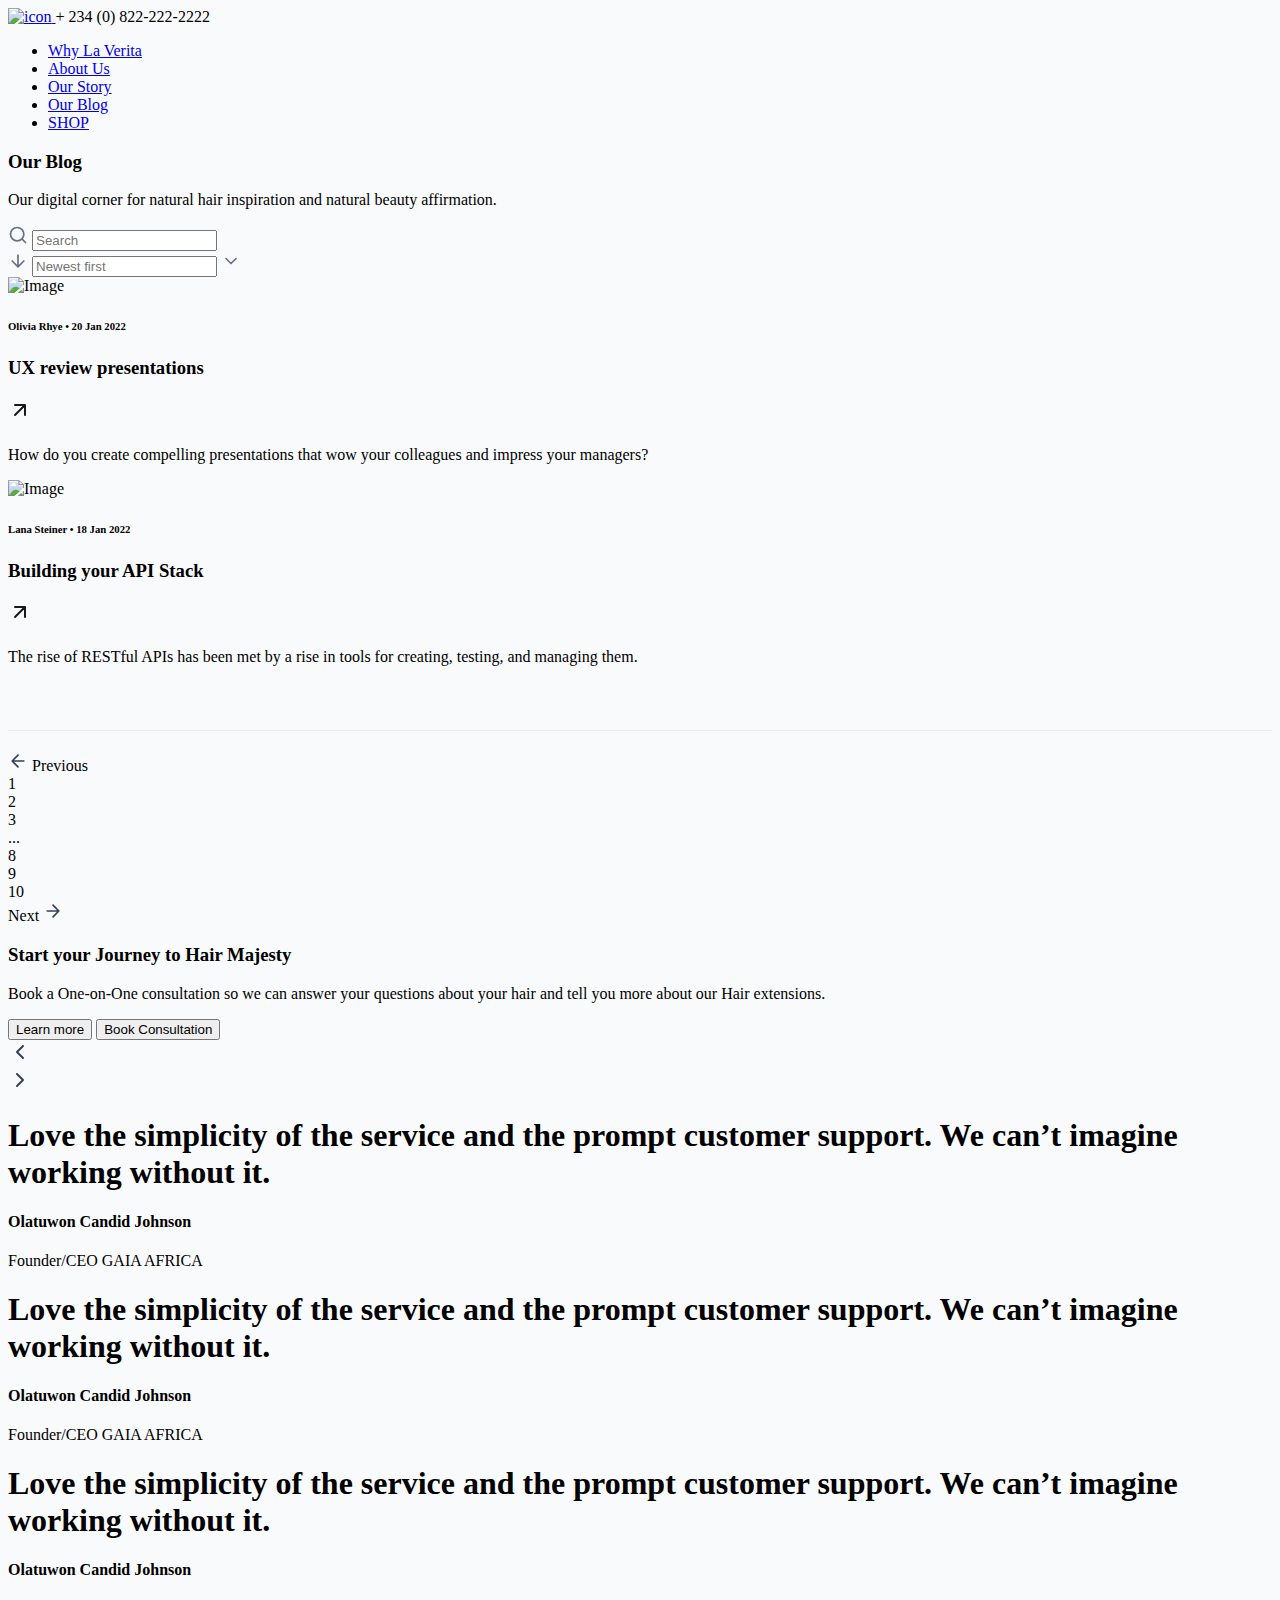
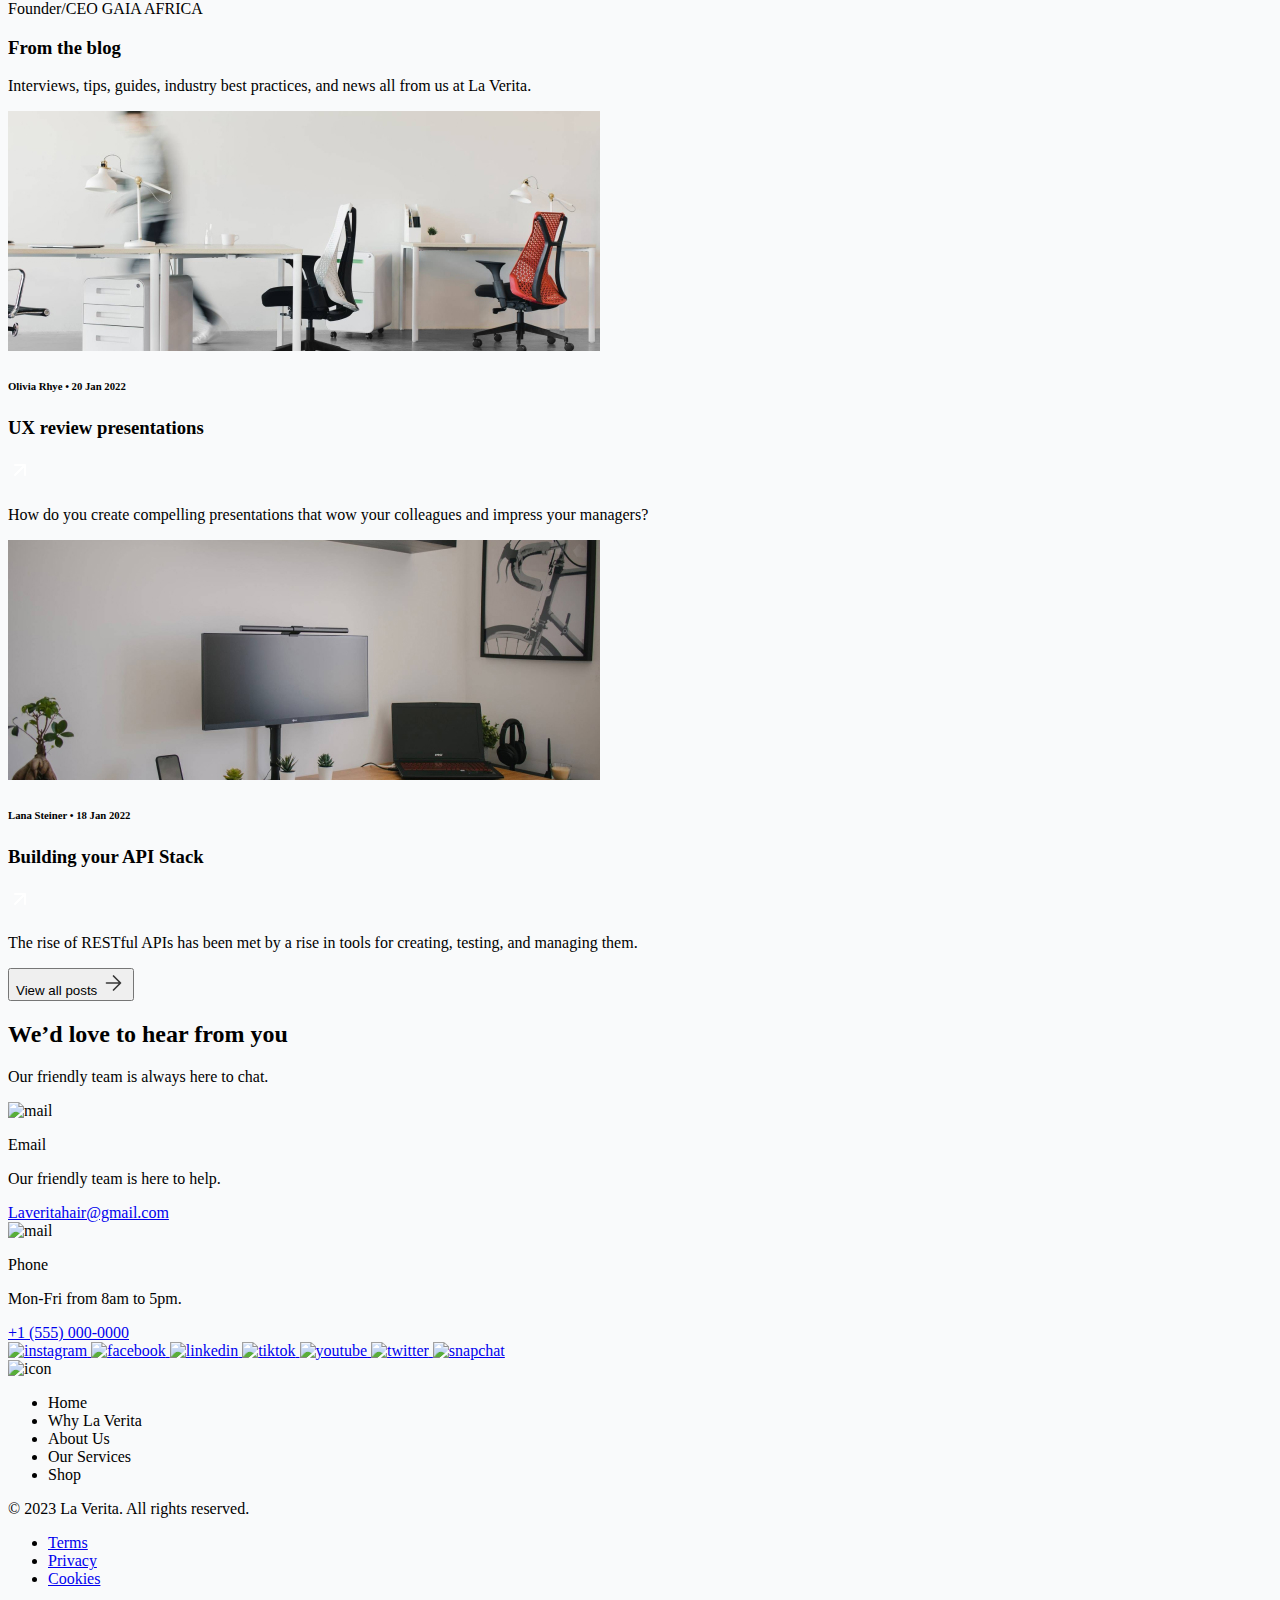
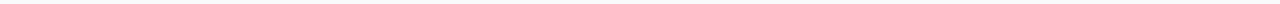
==== blog.html @ c8267133 "adding the pictures" ====
<!DOCTYPE html>
<html lang="en">
  <head>
    <meta charset="UTF-8" />
    <meta http-equiv="X-UA-Compatible" content="IE=edge" />
    <meta name="viewport" content="width=device-width, initial-scale=1.0" />
    <link rel="stylesheet" href="styles.css" />
    <title>La Verita Website</title>
    <link rel="stylesheet" href="./css/owl.carousel.css">
    <link rel="stylesheet" href="./css/owl.theme.css">
  </head>
  <body style="background-color:#F9FAFB;">
    
    <nav id="blognav">
        <div class="div_1">
            <a href="index.html" class="sitelogo">
              <img src="./images/icon.png" alt="icon" class="top-icon" />
            </a>
            <span>+ 234 (0) 822-222-2222</span>
        </div>
          <div>
            <ul>
              <li><a href="./Why.html">Why La Verita</a></li>
              <li><a href="./About.html">About Us</a></li>
              <li><a href="./story.html">Our Story</a></li>
              <li><a href="blog.html">Our Blog</a></li>
              <li><a href="Shop.html">SHOP</a></li>
            </ul>
        </div>
    </nav>
    
    <div class="blogcontainer">
        <div id="blogheader">
            <div class="blogheader_div_one">
                <h3>Our Blog</h3>
            </div>
            <p>Our digital corner for natural hair inspiration and natural beauty affirmation.</p>
        </div>
        <div id="blogmain">
            <div class="blogmain_div_1">
                <div class="searchcontainer">
                    <svg xmlns="http://www.w3.org/2000/svg" width="20" height="20" viewBox="0 0 20 20" fill="none">
                        <path d="M17.5 17.5L13.875 13.875M15.8333 9.16667C15.8333 12.8486 12.8486 15.8333 9.16667 15.8333C5.48477 15.8333 2.5 12.8486 2.5 9.16667C2.5 5.48477 5.48477 2.5 9.16667 2.5C12.8486 2.5 15.8333 5.48477 15.8333 9.16667Z" stroke="#667085" stroke-width="1.66667" stroke-linecap="round" stroke-linejoin="round"/>
                    </svg>
                    <input type="text" placeholder="Search" />
                </div>
                <div class="filtercontainer">
                    <svg xmlns="http://www.w3.org/2000/svg" width="20" height="20" viewBox="0 0 20 20" fill="none">
                        <path d="M9.99935 4.16666V15.8333M9.99935 15.8333L15.8327 9.99999M9.99935 15.8333L4.16602 9.99999" stroke="#667085" stroke-width="1.66667" stroke-linecap="round" stroke-linejoin="round"/>
                      </svg>
                    <input type="text" placeholder="Newest first" />
                    <svg xmlns="http://www.w3.org/2000/svg" width="20" height="20" viewBox="0 0 20 20" fill="none">
                        <path d="M5 7.5L10 12.5L15 7.5" stroke="#667085" stroke-width="1.66667" stroke-linecap="round" stroke-linejoin="round"/>
                    </svg>
                </div>
            </div>
            <div class="blogmain_div_2">
                <div class="articlecontainer">
                    <div class="articleimage">
                        <img src="/images/Image.png" alt="Image" />
                    </div>
                    <div class="articlecontents">
                        <h6>Olivia Rhye • 20 Jan 2022</h6>
                        <div>
                            <h3>UX review presentations<h3>
                            <svg xmlns="http://www.w3.org/2000/svg" width="24" height="24" viewBox="0 0 24 24" fill="none">
                                <path d="M7 17L17 7M17 7H7M17 7V17" stroke="#191919" stroke-width="2" stroke-linecap="round" stroke-linejoin="round"/>
                            </svg>
                        </div>
                        <p>How do you create compelling presentations that wow your colleagues and impress your managers?</p>
                    </div>
                </div>
                <div class="articlecontainer">
                    <div class="articleimage">
                        <img src="/images/Image (1).png" alt="Image" />
                    </div>
                    <div class="articlecontents">
                        <h6>Lana Steiner • 18 Jan 2022</h6>
                        <div>
                            <h3>Building your API Stack<h3>
                            <svg xmlns="http://www.w3.org/2000/svg" width="24" height="24" viewBox="0 0 24 24" fill="none">
                                <path d="M7 17L17 7M17 7H7M17 7V17" stroke="#191919" stroke-width="2" stroke-linecap="round" stroke-linejoin="round"/>
                            </svg>
                        </div>
                        <p>The rise of RESTful APIs has been met by a rise in tools for creating, testing, and managing them.</p>
                    </div>
                </div>
            </div>
            <div style="background-color: #EAECF0; height: 1px; margin-bottom: 20px; margin-top: 64px;"></div>
            <div class="paginationbox">
                <div class="pagination_div_1">
                    <svg xmlns="http://www.w3.org/2000/svg" width="20" height="20" viewBox="0 0 20 20" fill="none">
                        <path d="M15.8327 10H4.16602M4.16602 10L9.99935 15.8334M4.16602 10L9.99935 4.16669" stroke="#344054" stroke-width="1.67" stroke-linecap="round" stroke-linejoin="round"/>
                    </svg>
                    <span>Previous</span>
                </div>
                <div class="pagination_div_2">
                    <div class="active">1</div>
                    <div>2</div>
                    <div>3</div>
                    <div>...</div>
                    <div>8</div>
                    <div>9</div>
                    <div>10</div>
                </div>
                <div class="pagination_div_3">
                    <span>Next</span>
                    <svg xmlns="http://www.w3.org/2000/svg" width="20" height="20" viewBox="0 0 20 20" fill="none">
                        <path d="M4.16602 10H15.8327M15.8327 10L9.99935 4.16669M15.8327 10L9.99935 15.8334" stroke="#344054" stroke-width="1.67" stroke-linecap="round" stroke-linejoin="round"/>
                      </svg>
                </div>
            </div>
        </div>
    </div>
    <div class="learn_more_container">
        <h3>Start your Journey to Hair Majesty</h3>
        <p>Book a One-on-One consultation so we can answer your questions about your hair and tell you more about our Hair extensions.</p>
        <div class="learn_morebtn_container">
            <button class="learnmore">Learn more</button>
            <button class="bookconsultant">Book Consultation</button>
        </div>
    </div>
    <div className="review_box">
        <div class="next_prev">
            <div class="nav_button prev">
              <svg xmlns="http://www.w3.org/2000/svg" width="24" height="24" viewBox="0 0 24 24" fill="none">
                <path d="M15 18L9 12L15 6" stroke="#344054" stroke-width="2" stroke-linecap="round" stroke-linejoin="round"/>
              </svg>
            </div>
            <div class="nav_button next">
              <svg xmlns="http://www.w3.org/2000/svg" width="24" height="24" viewBox="0 0 24 24" fill="none">
                <path d="M9 18L15 12L9 6" stroke="#344054" stroke-width="2" stroke-linecap="round" stroke-linejoin="round"/>
              </svg>
            </div>
          </div>
        <div class="review_container owl-carousel owl-theme">
            <div class="review">
                <h1>Love the simplicity of the service and the prompt customer support. We can’t imagine working without it.</h1>
                <h4>Olatuwon Candid Johnson</h4>
                <p>Founder/CEO GAIA AFRICA</p>
            </div>
            <div class="review">
                <h1>Love the simplicity of the service and the prompt customer support. We can’t imagine working without it.</h1>
                <h4>Olatuwon Candid Johnson</h4>
                <p>Founder/CEO GAIA AFRICA</p>
            </div>
            <div class="review">
                <h1>Love the simplicity of the service and the prompt customer support. We can’t imagine working without it.</h1>
                <h4>Olatuwon Candid Johnson</h4>
                <p>Founder/CEO GAIA AFRICA</p>
            </div>
        </div>
    </div>
    <div class="moreblogcontainer">
        <div class="moreblog_div_1">
            <h3>From the blog</h3>
            <p>Interviews, tips, guides, industry best practices, and news all from us at La Verita.</p>
        </div>
        <div class="moreblog_div_2">
            <div class="articlecontainer">
                <div class="articleimage">
                    <img src="/images/img.jpg" alt="Image" />
                </div>
                <div class="blogarticlecontents">
                    <h6>Olivia Rhye • 20 Jan 2022</h6>
                    <div>
                        <h3>UX review presentations<h3>
                        <svg xmlns="http://www.w3.org/2000/svg" width="24" height="24" viewBox="0 0 24 24" fill="none">
                            <path d="M7 17L17 7M17 7H7M17 7V17" stroke="#FFFFFF" stroke-width="2" stroke-linecap="round" stroke-linejoin="round"/>
                        </svg>
                    </div>
                    <p>How do you create compelling presentations that wow your colleagues and impress your managers?</p>
                </div>
            </div>
            <div class="articlecontainer">
                <div class="articleimage">
                    <img src="/images/Image.jpg" alt="Image" />
                </div>
                <div class="blogarticlecontents">
                    <h6>Lana Steiner • 18 Jan 2022</h6>
                    <div>
                        <h3>Building your API Stack<h3>
                        <svg xmlns="http://www.w3.org/2000/svg" width="24" height="24" viewBox="0 0 24 24" fill="none">
                            <path d="M7 17L17 7M17 7H7M17 7V17" stroke="#FFFFFF" stroke-width="2" stroke-linecap="round" stroke-linejoin="round"/>
                        </svg>
                    </div>
                    <p>The rise of RESTful APIs has been met by a rise in tools for creating, testing, and managing them.</p>
                </div>
            </div>
            
        </div>
        <div class="moreblogbtncontainer">
            <button>
                <span>View all posts</span>
                <svg xmlns="http://www.w3.org/2000/svg" width="25" height="24" viewBox="0 0 25 24" fill="none">
                    <path d="M5.5 12H19.5M19.5 12L12.5 5M19.5 12L12.5 19" stroke="#373737" stroke-width="1.67" stroke-linecap="round" stroke-linejoin="round"/>
                </svg>
            </button>
        </div>
    </div>
    <div id="section1" class="contacts">
        <h2>We’d love to hear from you</h2>
        <p class="contacts-message">
          Our friendly team is always here to chat.
        </p>
        <div class="contact-list">
          <div class="contact">
            <img src="./images/mail.svg" alt="mail" class="contact-image" />
            <p class="contact-method">Email</p>
            <p class="contact-message">Our friendly team is here to help.</p>
            <a href="mailto:Laveritahair@gmail.com" class="contact-link"
              >Laveritahair@gmail.com</a
            >
          </div>
          <div class="contact">
            <img src="./images/phone.svg" alt="mail" class="contact-image" />
            <p class="contact-method">Phone</p>
            <p class="contact-message">Mon-Fri from 8am to 5pm.</p>
            <a href="tel:+15550000000" class="contact-link"
              >+1 (555) 000-0000</a
            >
          </div>
        </div>
        <div class="socials">
          <a href="https://instagram.com/laveritahair.ng?igshid=MzRlODBiNWFlZA==">
            <img src="./images/instagram.svg" alt="instagram" />
          </a>
          <a href="#">
            <img src="./images/facebook.svg" alt="facebook" />
          </a>
          <a href="https://www.linkedin.com/company/laveritahair/">
            <img src="./images/linkedin.svg" alt="linkedin" />
          </a>
          <a href="https://www.tiktok.com/@laveritahair.ng?_t=8geDlyPrlNG&_r=1">
            <img src="./images/tiktok.svg" alt="tiktok" />
          </a>
          <a href="https://youtube.com/@LaVeritaHair?feature=shared">
            <img src="./images/youtube.svg" alt="youtube" />
          </a>
          <a href="https://x.com/laveritahairng?s=21&t=KbRIQ_UlL2ArfCjVAsh65g">
            <img src="./images/twitter.svg" alt="twitter" />
          </a>
          <a href="#">
            <img src="./images/snapchat.svg" alt="snapchat" />
          </a>
        </div>
      </div>
      <footer>
        <div class="footer-content">
          <img src="./images/group2.png" alt="icon" class="footer-image" />
          <div class="footer_link_container">
                <ul>
                    <li><a>Home</a></li>
                    <li><a>Why La Verita</a></li>
                    <li><a>About Us</a></li>
                    <li><a>Our Services</a></li>
                    <li><a>Shop</a></li>
                </ul>
            </div>
          <div>
            <div class="bottom-footer">
              <p>© 2023 La Verita. All rights reserved.</p>
              <ul>
                <li><a href="#">Terms</a></li>
                <li><a href="#">Privacy</a></li>
                <li><a href="#">Cookies</a></li>
              </ul>
            </div>
          </div>
        </div>
      </footer>
        
      
    <script src="./js/jquery-1.9.1.min.js"></script>
    <script src="./js/owl.carousel.js"></script>
    <script src="./js/custom.js"></script>
  </body>
</html>
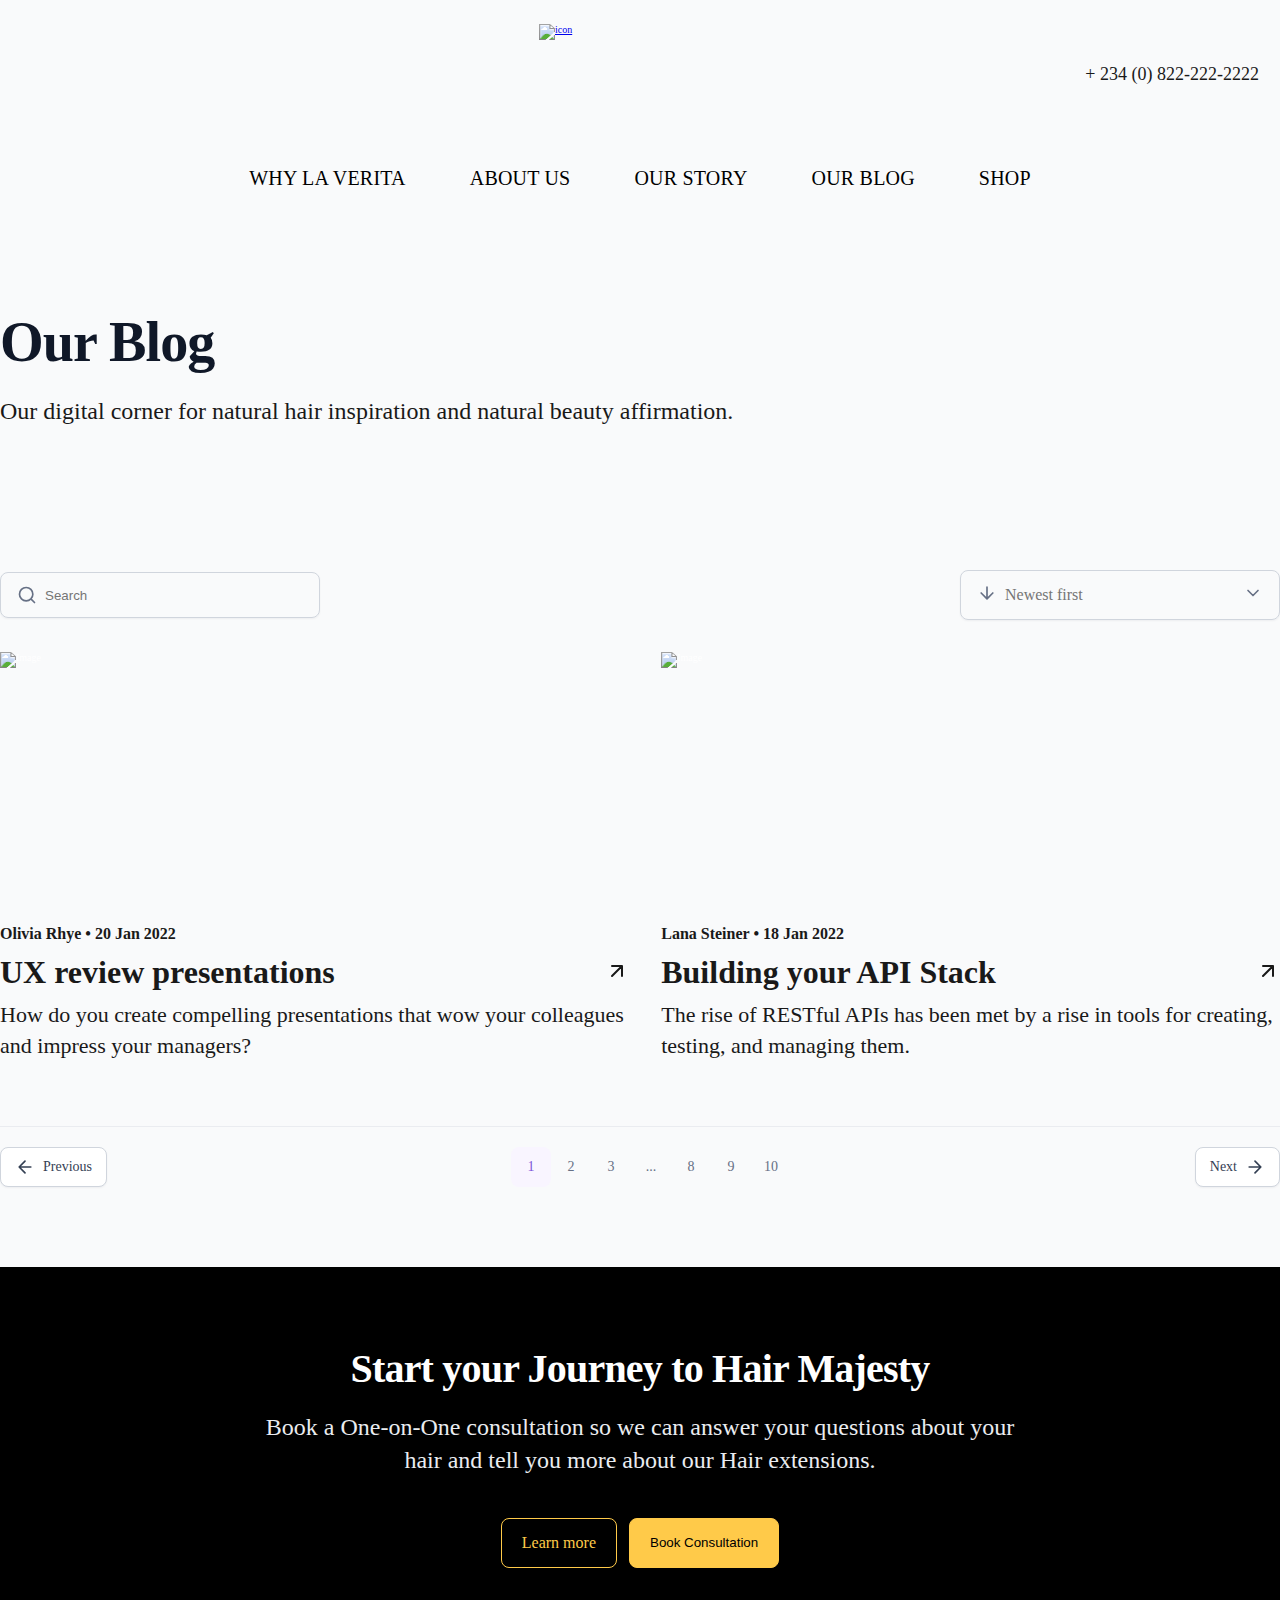
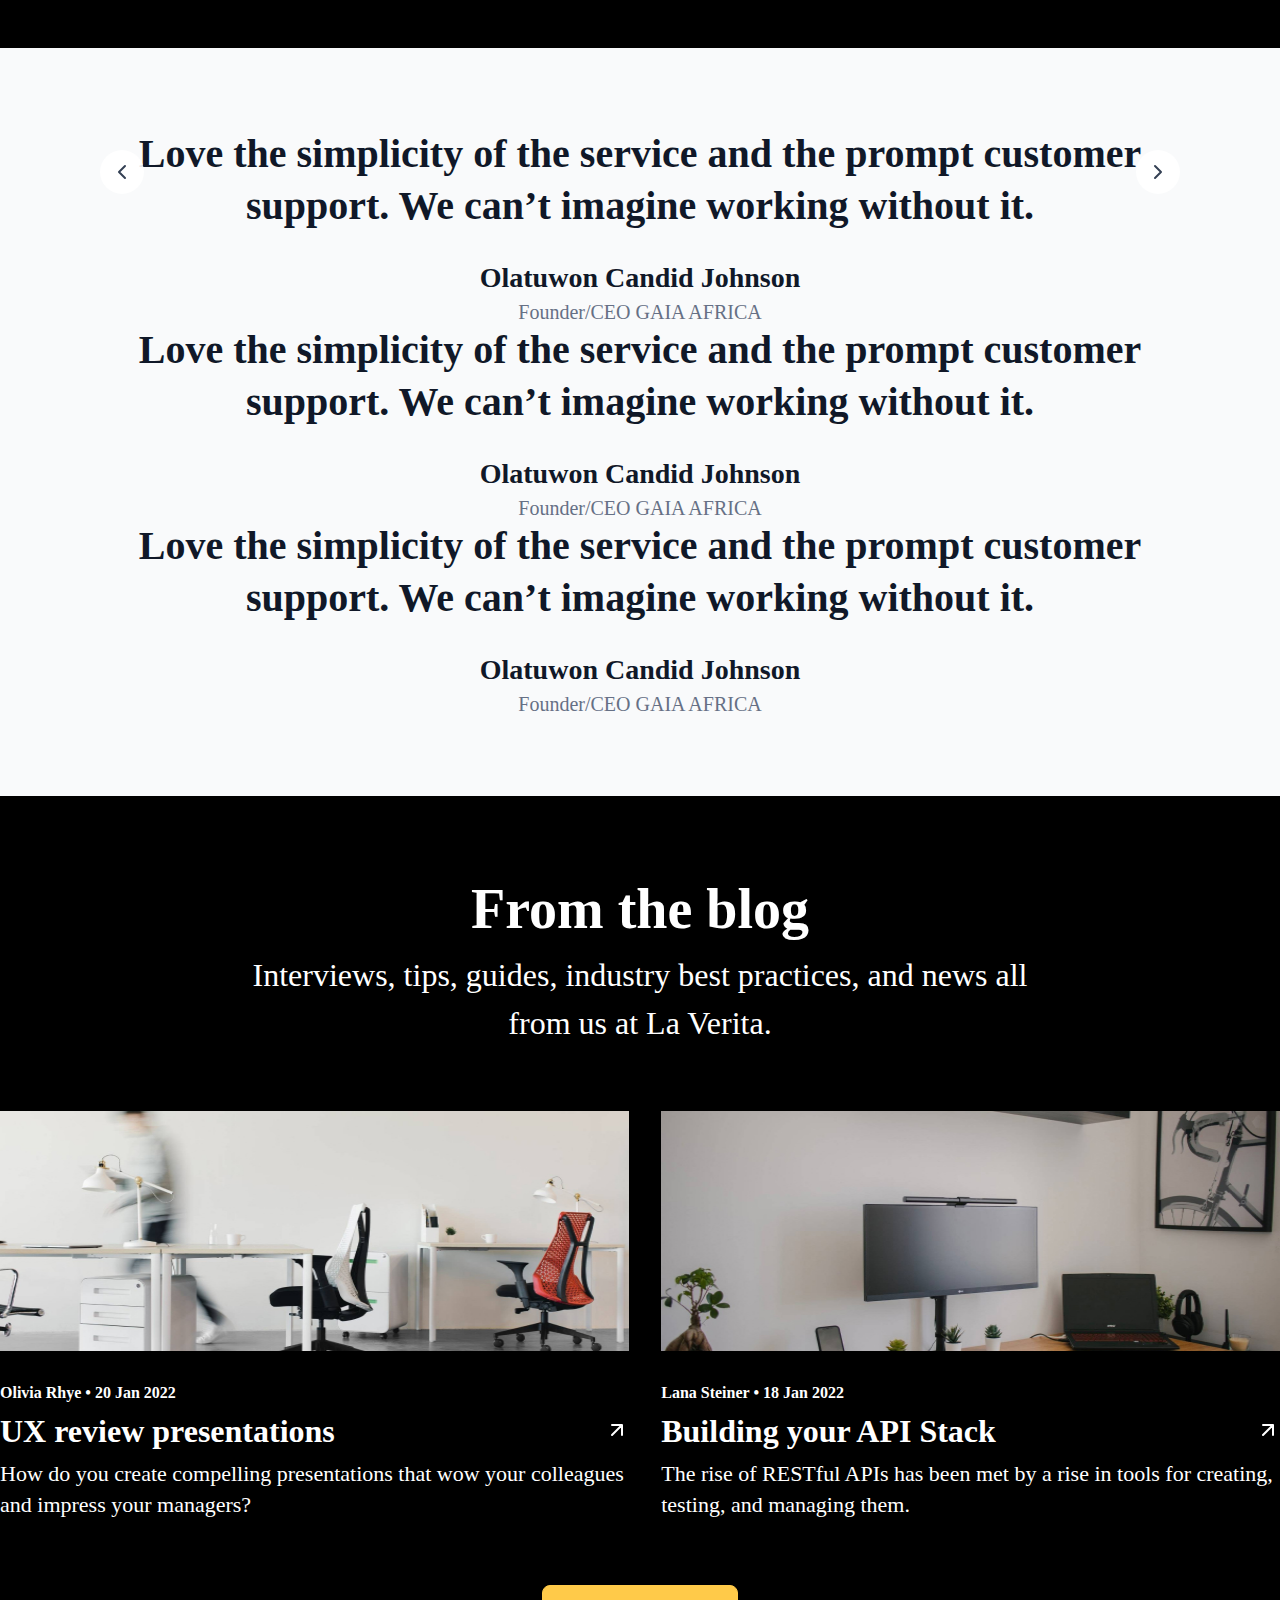
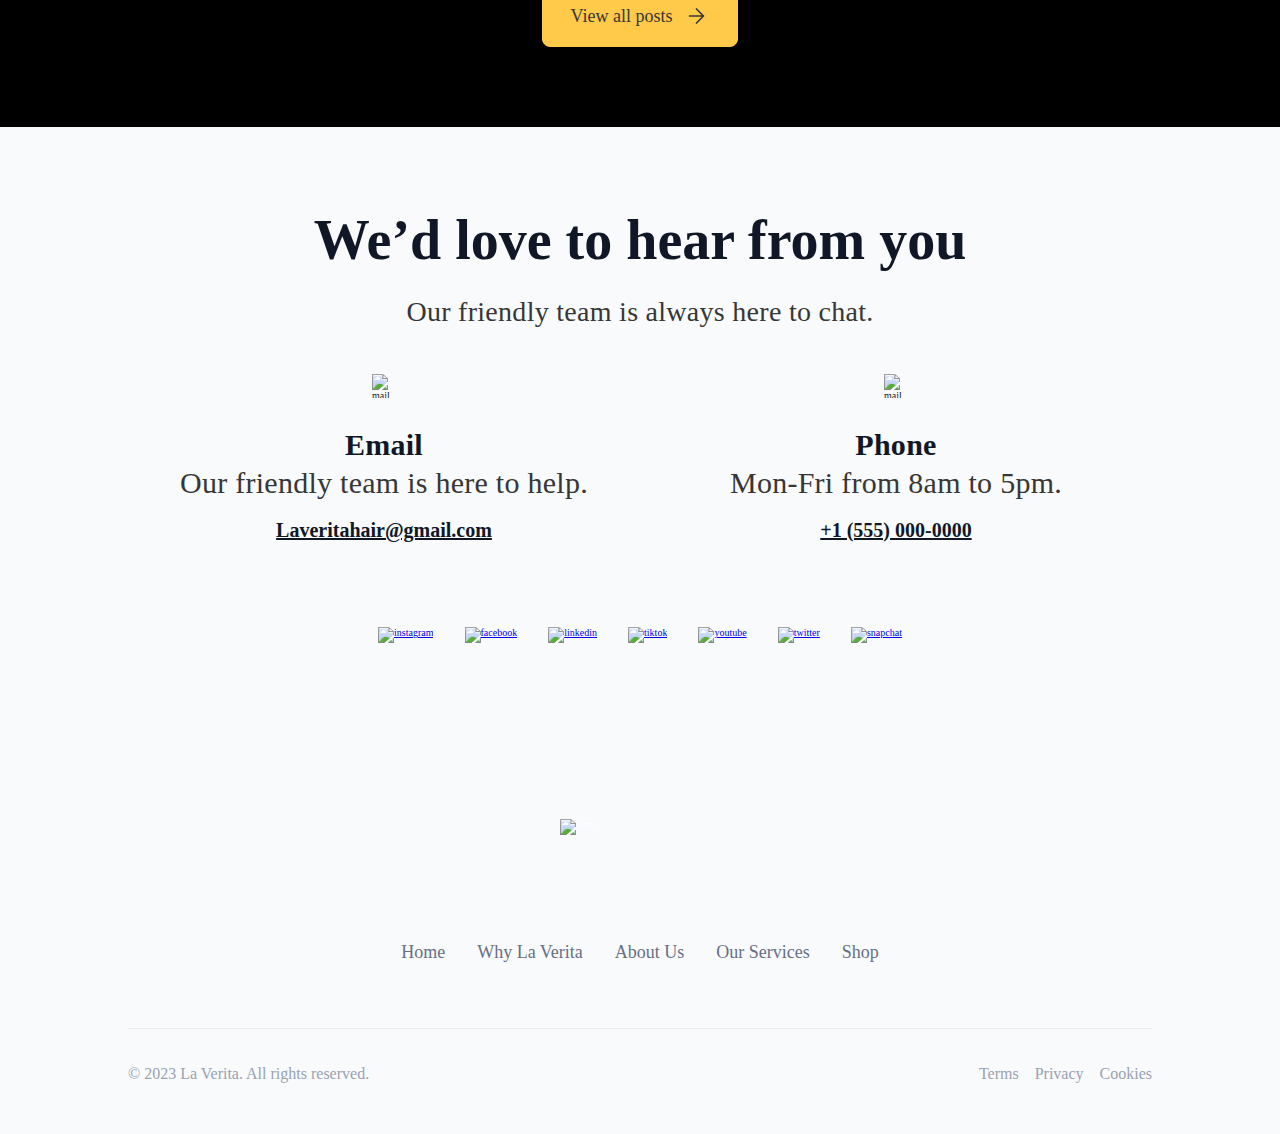
==== commit e766a4af: "Merge branch 'main' of https://github.com/Dimeygee/Our-Services" ====
--- a/blog.html
+++ b/blog.html
@@ -22,7 +22,7 @@
             <ul>
               <li><a href="./Why.html">Why La Verita</a></li>
               <li><a href="./About.html">About Us</a></li>
-              <li><a href="./story.html">Our Story</a></li>
+              <li><a href="our-story.html">Our Story</a></li>
               <li><a href="blog.html">Our Blog</a></li>
               <li><a href="Shop.html">SHOP</a></li>
             </ul>
--- a/styles.css
+++ b/styles.css
@@ -0,0 +1,1823 @@
+* {
+  padding: 0;
+  margin: 0;
+  box-sizing: border-box;
+}
+
+@font-face {
+  font-family: "futura";
+  src: url("./fonts/futura/futur.ttf");
+  font-family: "Cormorant Garamond";
+  src: url("./fonts/Cormorant_Garamond/CormorantGaramond-Regular.ttf");
+  font-family: "sassy";
+  src: url("./fonts/futura/SassyFrass-Regular.ttf");
+}
+
+
+
+html {
+  font-size: 10px;
+}
+
+body {
+  max-width: 100vw;
+  font-family: Cormorant Garamond;
+  font-weight: normal;
+  font-style: normal;
+  font-weight: 500;
+  color: #fff;
+}
+
+#homeheader,
+.homeheader-container {
+  position: relative;
+  min-height:100vh;
+}
+
+.sitelogo{
+  width:202px;
+  height:100px;
+}
+#blognav {
+  height: 248px;
+  padding:24px 0 48px 0;
+}
+#blognav div span{
+  color: #191919;
+  text-align: center;
+  font-family: Futura;
+  font-size: 18px;
+  font-style: normal;
+  font-weight: 500;
+  line-height: 28px; 
+  text-transform: uppercase;
+  position: absolute;
+  right: 0;
+}
+#blognav .div_1{
+  display: flex;
+  justify-content: center;
+  align-items: center;
+  max-width:1238px;
+  position: relative;
+  margin: 0 auto;
+}
+
+#blognav div ul{
+  display: flex;
+  margin-top:40px;
+  justify-content: center;
+  gap:64px;
+}
+#blognav div ul li{
+  color: #191919;
+  text-align: center;
+  font-family: Futura;
+  font-size: 20px;
+  font-style: normal;
+  font-weight: 500;
+  line-height: 28px; 
+  letter-spacing: 0.2px;
+  text-transform: uppercase;
+  list-style: none;
+}
+#blognav div ul li a{
+  text-decoration: none;
+  color:black;
+}
+#blogheader{
+  margin-top:64px;
+}
+.blogheader_div_one{
+  margin-bottom: 24px;
+  color: #101828;
+  font-family: Cormorant Garamond;
+  font-size: 48px;
+  font-style: normal;
+  font-weight: 600;
+  line-height: 60px; 
+  letter-spacing: -0.96px;
+}
+#blogheader p{
+  color: #191919;
+  font-family: Cormorant Garamond;
+  font-size: 24px;
+  font-style: normal;
+  font-weight: 500;
+  line-height: 30px;
+}
+
+.blogcontainer,
+.storycontainer{
+  max-width:1280px;
+  margin:0 auto;
+
+}
+.storycontainer {
+  padding:94px 0;
+}
+.storycontainer div h1{
+  width:1024px;
+  font-family: Cormorant Garamond;
+  font-size: 74px;
+  font-weight: 600;
+  line-height: 72px; 
+  margin-bottom: 24px;
+}
+.storydetail_container{
+  display: flex;
+  gap:96px;
+}
+.storycontainer .story_innerdiv p{
+  width:830px;
+  color:  #EAECF0;
+  font-family: Cormorant Garamond;
+  font-size: 28px;
+  font-style: normal;
+  font-weight: 400;
+  line-height: 36px; 
+}
+.storycontainer .storydetail_container .storycontent p{
+  width: 100%;
+  color:  #EAECF0;
+  font-family: Cormorant Garamond;
+  font-size: 28px;
+  font-style: normal;
+  font-weight: 400;
+  line-height: 36px; 
+}
+.storycontainer .storydetail_container .storycontent .inner_content{
+  display: flex;
+  flex-direction: column;
+  gap: 32px;
+}
+.storycontainer .storydetail_container .storycontent .inner_content_1,
+.storycontainer .storydetail_container .storycontent .inner_content_2{
+  color: #FFF;
+  font-family: Cormorant Garamond;
+  font-size: 88px;
+  font-style: normal;
+  font-weight: 400;
+  line-height: 120%; 
+  letter-spacing: 0.88px;
+}
+.storycontainer .storydetail_container .storycontent .inner_content_1{
+  font-family: sassy;
+}
+.storycontainer .storydetail_container .storycontent .inner_content_2{
+  font-size:28px;
+}
+.storycontent div p strong{
+  font-weight: 700;
+}
+.searchcontainer,
+.filtercontainer{
+  width:320px;
+  padding:12px 16px;
+  display: flex;
+  gap: 8px;
+  border-radius: 8px;
+  border: 1px solid #D0D5DD;
+  box-shadow: 0px 1px 2px 0px rgba(16, 24, 40, 0.05);
+  box-shadow: 0px 1px 2px 0px rgba(16, 24, 40, 0.05);
+}
+.searchcontainer input,
+.filtercontainer input{
+  flex-grow: 1;
+  border:none;
+  background-color: transparent;
+}
+.filtercontainer input{
+  color: var(--gray-900, #101828);
+  font-family: Futura;
+  font-size: 16px;
+  font-style: normal;
+  font-weight: 500;
+  line-height: 24px; 
+}
+#blogmain{
+  margin-top: 144px;
+}
+.blogmain_div_1{
+  display: flex;
+  justify-content: space-between;
+  align-items:center;
+}
+.blogmain_div_2{
+  display: flex;
+  gap: 32px;
+  margin-top: 32px;
+}
+.blogmain_div_2 > div{
+  flex-grow: 1;
+}
+.articlecontainer{
+  display: flex;
+  flex-direction: column;
+  gap: 32px;
+}
+.articleimage{
+  height:240px;
+}
+.articleimage img{
+  width: 100%;
+  height: 100%;
+}
+.articlecontents{
+  display: flex;
+  gap: 12px;
+  flex-direction: column;
+}
+.articlecontents h6,
+.articlecontents div h3{
+  color: #191919;
+  font-family: Cormorant Garamond;
+  font-size: 16px;
+  font-style: normal;
+  font-weight: 600;
+  line-height: 20px;
+}
+
+.articlecontents div{
+  display: flex;
+  justify-content: space-between;
+}
+
+.articlecontents div h3{
+  font-size: 32px;
+  font-weight: 700;
+  line-height: 32px; 
+}
+
+.articlecontents p{
+  color: #191919;
+  font-family: Cormorant Garamond;
+  font-size: 22px;
+  font-weight: 400;
+  line-height: 140%;
+}
+
+.paginationbox{
+  display: flex;
+  justify-content: space-between;
+  margin-bottom: 80px;
+}
+
+.pagination_div_1,
+.pagination_div_3{
+  padding: 8px 14px;
+  gap: 8px;
+  display: flex;
+  align-items: center;
+  border-radius: 8px;
+  border: 1px solid #D0D5DD;
+  background: #FFF;
+  box-shadow: 0px 1px 2px 0px rgba(16, 24, 40, 0.05);
+}
+
+.pagination_div_1 span,
+.pagination_div_3 span{
+  color:  #344054;
+  font-family: Futura;
+  font-size: 14px;
+  font-style: normal;
+  font-weight: 500;
+  line-height: 20px; 
+  flex-grow: 1;
+}
+.pagination_div_2{
+  display: flex;
+}
+.pagination_div_2  div{
+  width: 40px;
+  height: 40px;
+  border-radius: 8px;
+  color:#667085 ;
+  text-align: center;
+  font-family: Inter;
+  font-size: 14px;
+  font-style: normal;
+  font-weight: 500;
+  line-height: 20px;
+  display: flex;
+  justify-content: center;
+  align-items: center;
+}
+.pagination_div_2 .active{
+  background-color: #F9F5FF;
+  color: #7F56D9;
+}
+.learn_more_container{
+  display: flex;
+  flex-direction: column;
+  padding: 80px 0;
+  align-items: center;
+  text-align: center;
+  background-image: url(./images/why-pattern-2.svg);
+  background-repeat: no-repeat;
+  background-color: black;
+}
+.storydetail{
+  background-image: url(./images/why-pattern-2.svg);
+  background-repeat: no-repeat;
+  background-color: black;
+}
+.storyprofile_image{
+  background-image: url(./images/about.png);
+  background-repeat: no-repeat;
+  background-color: black;
+  min-height:946px;
+  width: 50%;
+  box-shadow: 0px 2px 5px 6px rgba(255,202,73,0.33);
+  -webkit-box-shadow: 0px 2px 5px 6px rgba(255,202,73,0.33);
+  -moz-box-shadow: 0px 2px 5px 6px rgba(255,202,73,0.33);
+}
+.storycontent{
+  width: 50%;
+}
+.storycontent{
+  display: flex;
+  flex-direction: column;
+  gap: 24px;
+}
+
+.storycontent p .diallo{
+
+}
+
+.learn_more_container h3{
+  color: #FFF;
+  text-align: center;
+  font-family: Cormorant Garamond;
+  font-size: 40px;
+  font-style: normal;
+  font-weight: 600;
+  line-height: 44px; 
+  letter-spacing: -0.8px;
+}
+.learn_more_container p{
+  margin-top: 20px;
+  margin-bottom: 40px;
+  color: #EAECF0;
+  text-align: center;
+  font-family: Cormorant Garamond;
+  font-size: 24px;
+  font-style: normal;
+  font-weight: 500;
+  line-height: 140%;
+  max-width: 768px;
+  
+}
+.learn_morebtn_container{
+  display: flex;
+  justify-content: center;
+  gap: 12px;
+}
+.learn_morebtn_container button{
+  padding: 12px 20px;
+}
+.learnmore{
+  color: #FFCA49;
+  background-color: transparent;
+  font-family: Futura;
+  font-size: 16px;
+  font-style: normal;
+  font-weight: 500;
+  line-height: 24px;
+  border-radius: 8px;
+  border: 1px solid #FFCA49;
+  box-shadow: 0px 1px 2px 0px rgba(16, 24, 40, 0.05);
+}
+.bookconsultant{
+  display: flex;
+  padding: 12px 20px;
+  justify-content: center;
+  align-items: center;
+  gap: 8px;
+  border-radius: 8px;
+  border: 1px solid #FFCA49;
+  background: #FFCA49;
+  box-shadow: 0px 1px 2px 0px rgba(16, 24, 40, 0.05);
+}
+
+.review_container{
+  padding: 80px 0;
+}
+
+.review_box{
+  position: relative;
+}
+.next_prev{
+  position:absolute;
+  z-index: 10;
+  display: flex;
+  width: 100%;
+  justify-content: space-between;
+  padding:0 100px;
+  margin: 8% 0;
+}
+
+.review{
+  display: flex;
+  align-items: center;
+  flex-direction: column;
+}
+.review h1{
+  color:  #101828;
+  text-align: center;
+  font-family: Cormorant Garamond;
+  font-size: 40px;
+  font-style: normal;
+  font-weight: 600;
+  line-height: 130%; 
+  max-width: 1084px;
+}
+.review h4{
+  color:#101828;
+  text-align: center;
+  font-family: Cormorant Garamond;
+  font-size: 28px;
+  font-style: normal;
+  font-weight: 600;
+  line-height: 28px; 
+  margin-top: 32px;
+  margin-bottom: 8px;
+}
+.review p{
+  color:#667085;
+  text-align: center;
+  font-family: Cormorant Garamond;
+  font-size: 20px;
+  font-style: normal;
+  font-weight: 500;
+  line-height: 24px; 
+  
+}
+.moreblogcontainer{
+  padding: 80px 0;
+  background-color: black;
+  background-image: url(./images/why-pattern-2.svg);
+  background-repeat: no-repeat;
+  background-size: cover;
+}
+.moreblog_div_1{
+  display: flex;
+  flex-direction: column;
+  gap: 8px;
+  align-items: center;
+}
+.moreblog_div_2{
+  margin: 64px 0;
+  max-width:1280px;
+  margin:0 auto;
+}
+.moreblog_div_1 > h3{
+  color: #FFF;
+  text-align: center;
+  font-family: Cormorant Garamond;
+  font-size: 56px;
+  font-style: normal;
+  font-weight: 600;
+  line-height: 120%; 
+}
+.moreblog_div_1 p{
+  width: 792px;
+  color: #FFF;
+  text-align: center;
+  font-family: Cormorant Garamond;
+  font-size: 32px;
+  font-style: normal;
+  font-weight: 500;
+  margin-bottom: 64px;
+  line-height: 150%; 
+}
+.moreblog_div_2{
+  display: flex;
+  gap: 32px;
+}
+.blogarticlecontents{
+  color: white;
+}
+.blogarticlecontents h6{
+  font-family: Cormorant Garamond;
+  font-size: 16px;
+  font-weight: 600;
+  line-height: 20px; 
+}
+
+.blogarticlecontents div h3{
+  font-family: Cormorant Garamond;
+  font-size: 32px;
+  font-weight: 700;
+  line-height: 32px; 
+  margin: 12px 0;
+}
+.blogarticlecontents div{
+  display: flex;
+  justify-content: space-between;
+  align-items: center;
+}
+.blogarticlecontents p {
+  color: #FFF;
+  font-family: Cormorant Garamond;
+  font-size: 22px;
+  font-style: normal;
+  font-weight: 400;
+  line-height: 140%; 
+}
+.moreblogbtncontainer{
+  display: flex;
+  justify-content: center;
+  margin-top:64px;
+}
+.moreblogbtncontainer button{
+  color: #373737;
+  font-family: Futura;
+  font-size: 18px;
+  font-style: normal;
+  font-weight: 500;
+  line-height: 28px;
+  display: flex;
+  padding: 16px 28px;
+  justify-content: center;
+  align-items: center;
+  gap: 12px;
+  border-radius: 8px;
+  border: 1px solid #FFCA49;
+  background: #FFCA49;
+  box-shadow: 0px 1px 2px 0px rgba(16, 24, 40, 0.05);
+}
+.footer_link_container{
+  margin-top: 42px;
+  margin-bottom: 64px;
+
+}
+.footer_link_container ul{
+  display: flex;
+  justify-content: center;
+  gap: 32px;
+  color: #667085;
+  font-family: Futura;
+  font-size: 18px;
+  font-style: normal;
+  font-weight: 500;
+  line-height: 24px; 
+}
+.footer_link_container ul li{
+  list-style: none;
+}
+.footer_link_container ul li a{
+  text-transform: none;
+}
+#nav_container,
+#story_nav_container{
+  position: absolute;
+  top:0;
+  left: 0;
+  width:100%;
+  padding:24px 0;
+  display: flex;
+  flex-direction: column;
+  gap: 40px;
+  z-index: 1;
+}
+
+#story_nav_container,
+#story_header{
+  position:relative;
+  background-color:#191919;
+}
+
+.container{
+  position :absolute;
+  top:0;
+  left:0;
+  right:0;
+  bottom:0;
+  
+}
+
+.image_container{
+  height: 100%;
+} 
+
+.container_1,
+.container_2,
+.container_3,
+.container_4{
+  background: linear-gradient(
+      0deg,
+      rgba(0, 0, 0, 0.4) 0%,
+      rgba(0, 0, 0, 0.4) 100%
+    ),
+    url(./images/HeroBG.png), lightgray 50%;
+    background-repeat: no-repeat;
+    background-size: cover;
+    
+}
+
+.container_2{
+  background: linear-gradient(
+      0deg,
+      rgba(0, 0, 0, 0.4) 0%,
+      rgba(0, 0, 0, 0.4) 100%
+    ),
+    url(./images/DSC_9246\ 1.png), lightgray 50%;
+    background-repeat: no-repeat;
+    background-size: cover;
+}
+
+.container_3{
+  background: linear-gradient(
+      0deg,
+      rgba(0, 0, 0, 0.4) 0%,
+      rgba(0, 0, 0, 0.4) 100%
+    ),
+    url(./images/image3.png), lightgray 50%;
+    background-repeat: no-repeat;
+    background-size: cover;
+}
+.container_4{
+  background: linear-gradient(
+      0deg,
+      rgba(0, 0, 0, 0.4) 0%,
+      rgba(0, 0, 0, 0.4) 100%
+    ),
+    url(./images/image4.png), lightgray 50%;
+    background-repeat: no-repeat;
+    background-size: cover;
+}
+
+.top_div{
+  height:249px;
+  margin-bottom:150px;
+}
+
+.owl-item{
+  height:100vh;
+}
+.review_container .owl-wrapper-outer .owl-wrapper .owl-item {
+  height: auto;
+}
+.owl-theme .owl-controls{
+  position: absolute;
+  bottom:40px;
+  width: 100%;
+}
+
+.owl-theme .owl-controls .owl-page span {
+  width:30px !important;
+  height:6px !important;
+}
+
+.owl-theme .owl-controls .owl-page.active span, .owl-theme .owl-controls.clickable .owl-page:hover span{
+  background-color: #FFCA49;
+}
+
+.nav_button{
+  width:44px;
+  height:44px;
+  border-radius: 100%;
+  background-color: rgba(255, 255, 255, 0.90);
+  display: flex;
+  justify-content: center;
+  align-items: center;
+  cursor: pointer;
+}
+
+.next_prev_container{
+  position: absolute;
+  z-index: 20;
+  top:575px;
+  width: 100%;
+  display: flex;
+  justify-content: space-between;
+  padding: 0 81px;
+  
+}
+
+header {
+  background: linear-gradient(
+      0deg,
+      rgba(0, 0, 0, 0.4) 0%,
+      rgba(0, 0, 0, 0.4) 100%
+    ),
+    url(./images/HeroBG.png), lightgray 50% / cover no-repeat;
+  padding-top: 2.4rem;
+}
+
+.header-container,
+.content,
+.features,
+.services,
+.find-us,
+.contacts,
+.footer-content,
+.about-us {
+  width: 80%;
+  margin: 0 auto;
+}
+
+.top-hero {
+  text-align: end;
+  font-family: futura;
+  margin-bottom: 4rem;
+  margin-top: -5rem;
+}
+
+.top-icon {
+  width: 20.2062rem;
+  height: 10rem;
+  display: flex;
+  justify-content: center;
+  margin: 0 auto;
+}
+
+p {
+  font-size: 1.8rem;
+}
+
+.top-nav, 
+.story_top-nav {
+  font-family: futura;
+  display: flex;
+  align-items: center;
+  justify-content: space-between;
+  gap: 64px;
+  list-style: none;
+  margin: 0 auto;
+  margin-bottom: 5.4rem;
+  flex-wrap: wrap;
+  justify-content: center;
+}
+
+.top-icon-cotainer{
+  display: flex; 
+  justify-content: center;
+}
+
+
+
+
+.top-nav li a,
+.story_top-nav li a {
+  font-size: 2rem;
+  letter-spacing: 0.02rem;
+  text-transform: uppercase;
+  text-decoration: unset;
+  color: #fff;
+  display: flex;
+  text-align: center;
+}
+
+
+
+.tagline {
+  font-size: 2.4rem;
+  line-height: 2.4rem;
+  letter-spacing: 0.024rem;
+  margin-bottom: 1.2rem;
+}
+
+.hero {
+  padding:0 166px;
+}
+
+.hero h1 {
+  font-size: 10rem;
+  font-style: normal;
+  font-weight: 600;
+  line-height: 100%;
+  max-width: 80rem;
+  margin-bottom: 2.4rem;
+}
+
+.quote {
+  font-size: 3.2rem;
+  line-height: 3rem;
+  letter-spacing: 0.032rem;
+  max-width: 862px;
+  width: 100%;
+}
+
+.main-content {
+  background: url(./images/index-pattern.svg);
+  background-repeat: no-repeat;
+  background-size: cover;
+  background-color: black;
+  padding-bottom: 10.1rem;
+}
+
+.content h2 {
+  max-width: 80rem;
+  text-align: center;
+  font-size: 5.6rem;
+  font-weight: 600;
+  line-height: 110%;
+  letter-spacing: 0.056rem;
+  padding-top: 11rem;
+  margin: 0 auto 8rem auto;
+}
+
+.box {
+  display: grid;
+  grid-template-columns: 1fr 1fr;
+  column-gap: 9.6rem;
+  margin-bottom: 8rem;
+}
+
+.content-box {
+  max-width: 56rem;
+  align-self: center;
+}
+
+.content-box img {
+  width: 100%;
+  height: auto;
+}
+
+.number {
+  font-size: 3.2rem;
+  font-weight: 400;
+  line-height: 3.2rem;
+  display: flex;
+  width: 4.8rem;
+  padding: 0.4rem 0rem 1.2rem 0rem;
+  justify-content: center;
+  align-items: center;
+  border-radius: 2.8rem;
+  border: 1px solid #ffca49;
+  margin-bottom: 1.8rem;
+}
+
+.content-box h3 {
+  font-size: 3.4rem;
+  font-weight: 700;
+  line-height: 3.4rem;
+}
+
+.content-box p {
+  font-size: 2.8rem;
+  font-weight: 400;
+  line-height: 3.36rem;
+  letter-spacing: 0.028rem;
+}
+
+span a {
+  color: #ffca49;
+  text-align: center;
+  text-decoration-line: underline;
+}
+
+.content h3 {
+  font-size: 4rem;
+  font-weight: 600;
+  line-height: 120%;
+  max-width: 107rem;
+  text-align: center;
+  margin: 0 auto;
+}
+
+.content-box h3 {
+  text-align: left;
+  margin-bottom: 1.2rem;
+}
+
+.features-content {
+  background: #d9962d;
+  padding-bottom: 8rem;
+}
+
+.features {
+  margin: auto;
+}
+
+.features h2 {
+  text-align: center;
+  font-size: 5.6rem;
+  font-weight: 600;
+  line-height: 4.8rem;
+  padding-top: 8rem;
+  padding-bottom: 2.4rem;
+  margin: 0 auto;
+}
+
+.features p {
+  text-align: center;
+  font-size: 2.8rem;
+  line-height: 3.36rem;
+  letter-spacing: 0.015rem;
+  max-width: 90rem;
+  margin: 0 auto;
+  margin-bottom: 4rem;
+}
+
+.features a {
+  text-align: center;
+  font-family: Futura;
+  font-size: 2rem;
+  line-height: 2rem;
+  background-color: transparent;
+  padding: 1.2rem 2rem;
+  box-shadow: 0px 1px 2px 0px rgba(16, 24, 40, 0.05);
+  color: #fff;
+  border: 1px solid #fff;
+  margin: 0 auto;
+  text-decoration: none;
+}
+
+.learn-more {
+  display: flex;
+  justify-content: center;
+}
+
+.services {
+  color: #191919;
+  padding-top: 8rem;
+}
+
+.services h2 {
+  font-size: 5.6rem;
+  font-weight: 600;
+  line-height: 5.6rem;
+  text-align: center;
+  margin-bottom: 2.4rem;
+}
+
+.services p {
+  text-align: center;
+  font-size: 2.8rem;
+  line-height: 3.64rem;
+  letter-spacing: 0.028rem;
+  margin: 0 auto;
+  margin-bottom: 4rem;
+  max-width: 100rem;
+}
+
+.services img {
+  max-width: 100%;
+  height: auto;
+  margin-bottom: 4.8rem;
+}
+
+.service-image {
+  display: flex;
+  margin: 0 auto;
+}
+
+.service-list {
+  display: flex;
+}
+
+.service {
+  border-top: 0.4rem solid rgba(0, 0, 0, 0.05);
+}
+
+.service-list .service:first-child {
+  border-top: 0.4rem solid #ffca49;
+}
+
+.service h4 {
+  font-size: 3.2rem;
+  font-weight: 700;
+  line-height: 3.2rem;
+  text-align: center;
+  margin-top: 2.4rem;
+}
+
+.service p {
+  color: #373737;
+  text-align: center;
+  font-size: 2.4rem;
+  line-height: 3.36rem;
+  letter-spacing: 0.024rem;
+  margin-top: 1.6rem;
+  margin-bottom: 8rem;
+}
+
+.find-us-content {
+  padding-bottom: 7.35rem;
+  background: url(./images/why-pattern-2.svg);
+  background-color: black;
+  background-repeat: no-repeat;
+  background-size: cover;
+}
+
+.find-us h2, .find-us h4 {
+  text-align: center;
+  font-size: 3.2rem;
+  line-height: 3.8rem;
+  margin-bottom: 2rem; /* Adjusted margin to bring the text closer together */
+  color: white; /* Changed text color to white */
+}
+
+.find-us a {
+  display: inline-block;
+  margin: 1rem;
+  font-family: Futura;
+  font-size: 2rem;
+  line-height: 2rem;
+  padding: 1.2rem 2rem;
+  box-shadow: 0px 1px 2px 0px rgba(16, 24, 40, 0.05);
+  text-decoration: none;
+}
+
+.find-us .learn-more {
+  color: #ffca49; /* Learn more text color */
+  border: 1px solid #ffca49; /* Learn more border color */
+  background-color: black; /* Learn more background color */
+}
+
+.find-us .book-consultation {
+  color: black; /* Book consultation text color */
+  border: 1px solid #ffca49; /* Book consultation border color */
+  background-color: #ffca49; /* Book consultation background color */
+}
+
+.find-us-button {
+  display: flex;
+  justify-content: center;
+}
+
+.contacts {
+  color: #101828;
+  padding-top: 8rem;
+}
+
+.contacts h2 {
+  text-align: center;
+  font-size: 5.6rem;
+  font-weight: 600;
+  line-height: 6.72rem;
+  margin-bottom: 2.4rem;
+}
+
+.contacts-message {
+  color: #373737;
+  text-align: center;
+  font-size: 2.8rem;
+  font-style: normal;
+  font-weight: 400;
+  line-height: 2.8rem;
+  letter-spacing: 0.028rem;
+  margin-bottom: 4.8rem;
+}
+
+.contact-list {
+  display: flex;
+  margin: 0 auto;
+}
+
+.contact {
+  display: flex;
+  flex-direction: column;
+  width: 100%;
+}
+
+.contact img {
+  width: 2.4rem;
+  height: 2.4rem;
+  margin: 0 auto;
+}
+
+img.contact-image {
+  margin-bottom: 3.2rem;
+}
+
+.contact-method {
+  text-align: center;
+  font-size: 3rem;
+  font-weight: 600;
+  line-height: 3rem;
+  letter-spacing: 0.026rem;
+  margin-bottom: 0.8rem;
+}
+
+.contact-message {
+  color: #373737;
+  text-align: center;
+  font-size: 3rem;
+  line-height: 3rem;
+  letter-spacing: 0.026rem;
+  margin-bottom: 2rem;
+}
+
+.contact-link {
+  color: #101828;
+  text-align: center;
+  font-size: 2rem;
+  font-weight: 600;
+  line-height: 2.4rem;
+  text-decoration-line: underline;
+  margin-bottom: 8.55rem;
+}
+
+.socials {
+  display: flex;
+  align-items: center;
+  justify-content: space-between;
+  max-width: 52.4rem;
+  margin: 0 auto;
+  margin-bottom: 17.6rem;
+}
+
+.socials a img {
+  width: 3rem;
+  height: 3rem;
+}
+
+.footer-content {
+  padding-bottom: 4.8rem;
+}
+
+.footer-content img {
+  width: 15.9999rem;
+  height: 7.9182rem;
+  margin: 0 auto;
+  margin-bottom: 3.2rem;
+}
+
+.footer-image {
+  display: flex;
+  margin: 0 auto;
+}
+
+.bottom-nav {
+  font-family: futura;
+  display: flex;
+  align-items: center;
+  justify-content: space-between;
+  gap: 1rem;
+  list-style: none;
+  max-width: 65rem;
+  margin: 0 auto;
+  margin-bottom: 9.7rem;
+}
+
+.bottom-nav li a {
+  font-size: 1.8rem;
+  letter-spacing: 0.02rem;
+  text-transform: uppercase;
+  text-decoration: unset;
+  color: #667085;
+  display: flex;
+  text-align: center;
+  line-height: 2.4rem;
+}
+
+.bottom-footer {
+  display: flex;
+  justify-content: space-between;
+  color: #98a2b3;
+  border-top: 0.1rem solid #eaecf0;
+  padding-top: 3.3rem;
+}
+
+.bottom-footer p {
+  font-family: Futura;
+  font-size: 1.6rem;
+  line-height: 2.4rem;
+}
+
+.bottom-footer ul {
+  display: flex;
+  list-style: none;
+  justify-content: space-between;
+  gap: 1.6rem;
+}
+
+.bottom-footer ul li a {
+  font-size: 1.6rem;
+  line-height: 2.4rem;
+  text-decoration: none;
+  color: #98a2b3;
+}
+
+/***** Why La Vetia ******/
+
+.why-header {
+  background: rgba(0, 0, 0, 1);
+}
+
+.why-hero h1 .underline {
+  color: #ffca49;
+  text-decoration: none;
+  border-bottom: none;
+}
+
+.why-hero h1 {
+  font-size: 5.7rem;
+  font-style: normal;
+  font-weight: 400;
+  line-height: 5rem;
+  max-width: 120rem;
+  margin-bottom: 2.4rem;
+}
+
+
+
+.why-quote {
+  color: #eaecf0;
+  font-size: 2.5rem;
+  line-height: 3.6rem;
+  letter-spacing: 0.015rem;
+  padding-bottom: 6.4rem;
+}
+
+.why-hero img {
+  width: 100%;
+  height: auto;
+  margin-bottom: 9.6rem;
+}
+
+.why-main-content {
+  background-color: #fff;
+  padding-top: 7.9rem;
+  background: url(./images/pattern.svg);
+  background-repeat: no-repeat;
+  background-size: cover;
+}
+
+.why-number {
+  color: #191919;
+  font-size: 3.6rem;
+  font-weight: 500;
+  line-height: 3.6rem;
+  width: 5.6rem;
+  padding: 0.7rem 0rem 1.3rem 0rem;
+  border-radius: 2.8rem;
+}
+
+.why-content-box {
+  align-self: unset;
+}
+
+.why-content-box h3 {
+  font-size: 3.6rem;
+  line-height: 3.6rem;
+  color: #191919;
+  font-weight: 700;
+  align-self: unset;
+}
+
+.why-content-box p {
+  color: #373737;
+  line-height: 3.36rem;
+  letter-spacing: 0.028rem;
+}
+
+h3.why {
+  color: #000;
+  font-size: 3.2rem;
+  font-weight: 500;
+  line-height: 4.16rem;
+  max-width: 100rem;
+  letter-spacing: 0.015rem;
+  text-align: center;
+  margin: 0 auto;
+}
+
+.bold {
+  font-weight: 700;
+}
+
+/***** About Us ********/
+
+.about-header {
+  background: #f9fafb;
+  padding-bottom: 9.6rem;
+}
+
+.about-top-hero p,
+.about-top-nav li a {
+  color: #191919;
+}
+
+ul.top-nav.about-top-nav {
+  margin-bottom: 5.4rem;
+}
+
+.about-hero {
+  display: grid;
+  grid-template-columns: 1fr 0.5fr;
+  gap: 3.2rem;
+}
+
+.about-hero h5 {
+  color: #101828;
+  font-size: 5.4rem;
+  font-weight: 600;
+  line-height: 5.94rem;
+  letter-spacing: -0.108rem;
+}
+
+.about-hero p {
+  color: #191919;
+  font-size: 2.4rem;
+  font-weight: 400;
+  line-height: 3.12rem;
+  letter-spacing: 0.028rem;
+  font-style: normal;
+}
+
+.about-content {
+  background: url(./images/about-pattern.svg);
+  background-repeat: no-repeat;
+  background-size: cover;
+  background-color: rgba(0, 0, 0);
+  padding-top: 8.3rem;
+  padding-bottom: 8.3rem;
+}
+
+.remove-background {
+  background: unset;
+}
+
+.about-box {
+  display: grid;
+  grid-template-columns: 1fr 1fr;
+  gap: 9.6rem;
+}
+
+.about-us h3 {
+  color: #fff;
+  text-align: center;
+  font-family: Cormorant Garamond;
+  font-size: 5.6rem;
+  font-style: normal;
+  font-weight: 600;
+  line-height: 6.16rem;
+  letter-spacing: 0.056rem;
+  margin: 0 auto;
+  max-width: 91.1rem;
+  margin-bottom: 8rem;
+}
+
+.about-image {
+  width: 100%;
+  height: auto;
+  background-size: cover;
+  box-shadow: 6px 5px 14.5px 0px rgba(255, 202, 73, 0.5);
+}
+
+.details {
+  font-size: 2.8rem;
+  font-weight: 400;
+  line-height: 130%;
+  letter-spacing: 0.028rem;
+}
+
+.name {
+  font-family: Sassy Frass;
+  font-size: 8.8rem;
+  font-weight: 400;
+  line-height: 10.56rem;
+  letter-spacing: 0.088rem;
+}
+
+.position {
+  opacity: 0.89;
+  font-size: 2.8rem;
+  font-weight: 400;
+  line-height: 120%;
+  letter-spacing: 0.028rem;
+}
+
+.journey h3 .black {
+  color: black;
+}
+
+.journey h3 {
+  color: #ffca49;
+  font-size: 5.6rem;
+  font-weight: 600;
+  line-height: 4.4rem;
+  letter-spacing: -0.056rem;
+  margin-bottom: 3.6rem;
+  text-align: left;
+  margin-left: unset;
+}
+
+  
+
+.process h3 .black {
+  color: black;
+}
+
+.process h3 {
+  color: #ffca49;
+}
+
+.process h3 .black {
+  color: black;
+}
+
+.process h3 {
+  color: #ffca49;
+}
+
+.journey p {
+  color: #373737;
+  font-family: Cormorant Garamond;
+  font-size: 2.8rem;
+  font-style: normal;
+  font-weight: 400;
+  line-height: 140%;
+  margin-bottom: 6.4rem;
+}
+
+.process,
+h3.process {
+  text-align: right;
+}
+
+.about {
+  display: grid;
+  grid-template-columns: 1fr 1fr 1fr 1fr;
+}
+
+.about li img {
+  width: 100%;
+  height: auto;
+}
+
+/***** Our Services *******/
+
+.service-hero h5 {
+  color: #101828;
+  text-align: center;
+  font-size: 5.6rem;
+  font-style: normal;
+  font-weight: 600;
+  line-height: 4.4rem;
+  letter-spacing: -0.056rem;
+  margin-bottom: 4.4rem;
+}
+
+.service-hero-text {
+  color: #191919;
+  text-align: center;
+  font-size: 2.8rem;
+  line-height: 3.64rem;
+  letter-spacing: 0.028rem;
+  margin: 0 auto;
+  margin-bottom: 6.4rem;
+}
+
+.service-box {
+  max-width: 77.4rem;
+  height: 42.7rem;
+  flex-shrink: 0;
+  border-radius: 1.6rem;
+  background: #ffca49;
+  box-shadow: 0px 24px 40px -13px rgba(16, 24, 40, 0.18);
+  margin: 0 auto;
+  margin-bottom: 6.36rem;
+}
+
+.service-line {
+  height: 0.4rem;
+  background-color: #ffca49;
+  margin-bottom: 2.4rem;
+}
+
+.service-header {
+  color: #191919;
+  text-align: center;
+  font-size: 4rem;
+  font-weight: 600;
+  line-height: 4rem;
+  margin-bottom: 1.6rem;
+}
+
+.service-text {
+  color: #373737;
+  text-align: center;
+  font-size: 2.4rem;
+  line-height: 3.12rem;
+  letter-spacing: 0.024rem;
+  margin-bottom: 8rem;
+}
+
+.cancel-margin {
+  margin-bottom: 0;
+}
+
+@media only screen and (max-width: 880px) {
+  .box {
+    grid-template-columns: 1fr;
+    row-gap: 2rem;
+  }
+
+  .reverse .content-box:nth-child(1) {
+    order: 2;
+  }
+  .reverse .content-box:nth-child(2) {
+    order: 1;
+  }
+
+  .content-box {
+    margin: 0 auto;
+  }
+
+  .service-list {
+    flex-direction: column;
+  }
+
+  p {
+    font-size: 1.4rem;
+  }
+
+  .top-nav li a {
+    font-size: 1.6rem;
+  }
+
+  .tagline {
+    font-size: 1.8rem;
+  }
+  
+  .hero h1 {
+    font-size: 4rem;
+  }
+  
+  .quote {
+    font-size: 1.8rem;
+  }
+  
+  .content h2 {
+    font-size: 3.6rem;
+  }
+  
+  .number {
+    font-size: 2.6rem;
+    margin: 0 auto;
+    margin-bottom: 1.8rem;
+  }
+  
+  .content-box h3 {
+    font-size: 2.8rem;
+    text-align: center;
+  }
+  
+  .content-box p {
+    font-size: 2.2rem;
+  }
+  
+  .content h3 {
+    font-size: 3rem;
+  }
+  
+  .features h2 {
+    font-size: 3rem;
+  }
+  
+  .features p {
+    font-size: 2.2rem;
+  }
+  
+  .features a {
+    font-size: 1.5rem;
+  }
+  
+  .services h2 {
+    font-size: 3rem;
+  }
+  
+  .services p {
+    font-size: 2.2rem;
+  }
+  
+  .service h4 {
+    font-size: 2.2rem;
+  }
+  
+  .service p {
+    font-size: 1.8rem;
+  }
+  
+  .find-us h2 {
+    font-size: 2rem;
+  }
+  
+  .find-us h4 {
+    font-size: 2rem;
+  }
+  
+  .find-us a {
+    font-size: 1.5rem;
+  }
+  
+  .contacts h2 {
+    font-size: 3rem;
+  }
+  
+  .contacts-message {
+    font-size: 2.2rem;
+  }
+  
+  .contact-method {
+    font-size: 2.2rem;
+  }
+  
+  .contact-message {
+    font-size: 2.2rem;
+  }
+  
+  .contact-link {
+    font-size: 1.5rem;
+  }
+  
+  .bottom-nav li a {
+    font-size: 1.4rem;
+  }
+  
+  .bottom-footer p {
+    font-size: 1.2rem;
+  }
+  
+  .bottom-footer ul li a {
+    font-size: 1.2rem;
+  }
+  
+  .about,
+  .about-hero,
+  .about-box {
+    grid-template-columns: 1fr;
+  }
+  
+  /***** Why La Vetia ******/
+  
+  .why-hero h1 {
+    font-size: 3rem;
+  }
+  
+  .why-quote {
+    font-size: 2.2rem;
+  }
+  
+  .why-number {
+    font-size: 2.5rem;
+  }
+  
+  .why-content-box h3 {
+    font-size: 3rem;
+  }
+  
+  h3.why {
+    font-size: 1.8rem;
+  }
+  
+  /***** About Us ********/
+  
+  .about-hero h5 {
+    font-size: 3rem;
+  }
+  
+  .about-hero p {
+    font-size: 2rem;
+  }
+  
+  .about-us h3 {
+    font-size: 3rem;
+  }
+  
+  .details {
+    font-size: 2rem;
+  }
+  
+  .name {
+    font-size: 3rem;
+  }
+  
+  .position {
+    font-size: 2.4rem;
+  }
+  
+  .journey h3 {
+    font-size: 3rem;
+  }
+  
+  .journey p {
+    font-size: 2rem;
+  }
+  
+  /***** Our Services *******/
+  
+  .service-hero h5 {
+    font-size: 2.5rem;
+  }
+  
+  .service-hero-text {
+    font-size: 2rem;
+  }
+  
+  .service-header {
+    font-size: 2.5rem;
+  }
+  
+  .service-text {
+    font-size: 1.5rem;
+  }
+  
+@media only screen and (max-width: 655px) {
+  .top-hero {
+    /*margin-top: 2.2rem;*/
+    text-align: center;
+
+  }
+
+  .next_prev_container{
+    top: 50%;
+    padding:0 10px;
+  }
+
+
+  .hero {
+    padding:0 40px;
+  }
+
+  #blognav div ul{
+    flex-wrap: wrap;
+    gap: 15px;
+  }
+  #blogmain{
+    margin-top: 40px;
+  }
+  .blogmain_div_1,
+  .paginationbox,
+  .learn_morebtn_container{
+    flex-direction: column;
+    gap: 15px;
+  }
+  .blogmain_div_2,
+  .moreblog_div_2{
+    flex-direction: column;
+    gap: 60px;
+  }
+  .contact-list{
+    flex-direction: column;
+  }
+  .paginationbox{
+    align-items: center;
+  }
+  .socials{
+    margin-bottom: 50px;
+  }
+  .footer_link_container ul,.bottom-footer ul {
+    flex-direction: column;
+    align-items: center;
+  }
+
+  .bottom-footer{
+    flex-direction: column;
+  }
+  .bottom-footer p{
+    order:2;
+    text-align: center;
+    margin-top: 30px;
+  }
+  .moreblog_div_1 p{
+    width: 100%;
+  }
+  .blogheader_div_one,#blogheader p{
+    text-align: center;
+  }
+  .formobile{
+    width: 90%;
+    margin: 0 auto;
+  }
+  .blogcontainer,
+  .review,
+  .moreblog_div_1,
+  .moreblog_div_2{
+    width: 90%;
+    margin: 0 auto;
+  }
+  #blognav div span{
+    position: relative;
+  }
+  #blognav .div_1{
+    flex-direction: column;
+  }
+  .next_prev{
+    margin: 60% 0;
+    padding: 0 10px;
+  }
+  .storycontainer .story_innerdiv p,
+  .storycontainer div h1{
+    width: 100%;
+    padding:0 10%;
+  }
+  .storydetail_container{
+    flex-direction: column;
+    padding: 0 10%;
+  }
+  .storyprofile_image,
+  .storycontent {
+    width: 100%;
+  }
+  .storyprofile_image {
+    min-height: 784px;
+    background-position: center;
+}
+}
